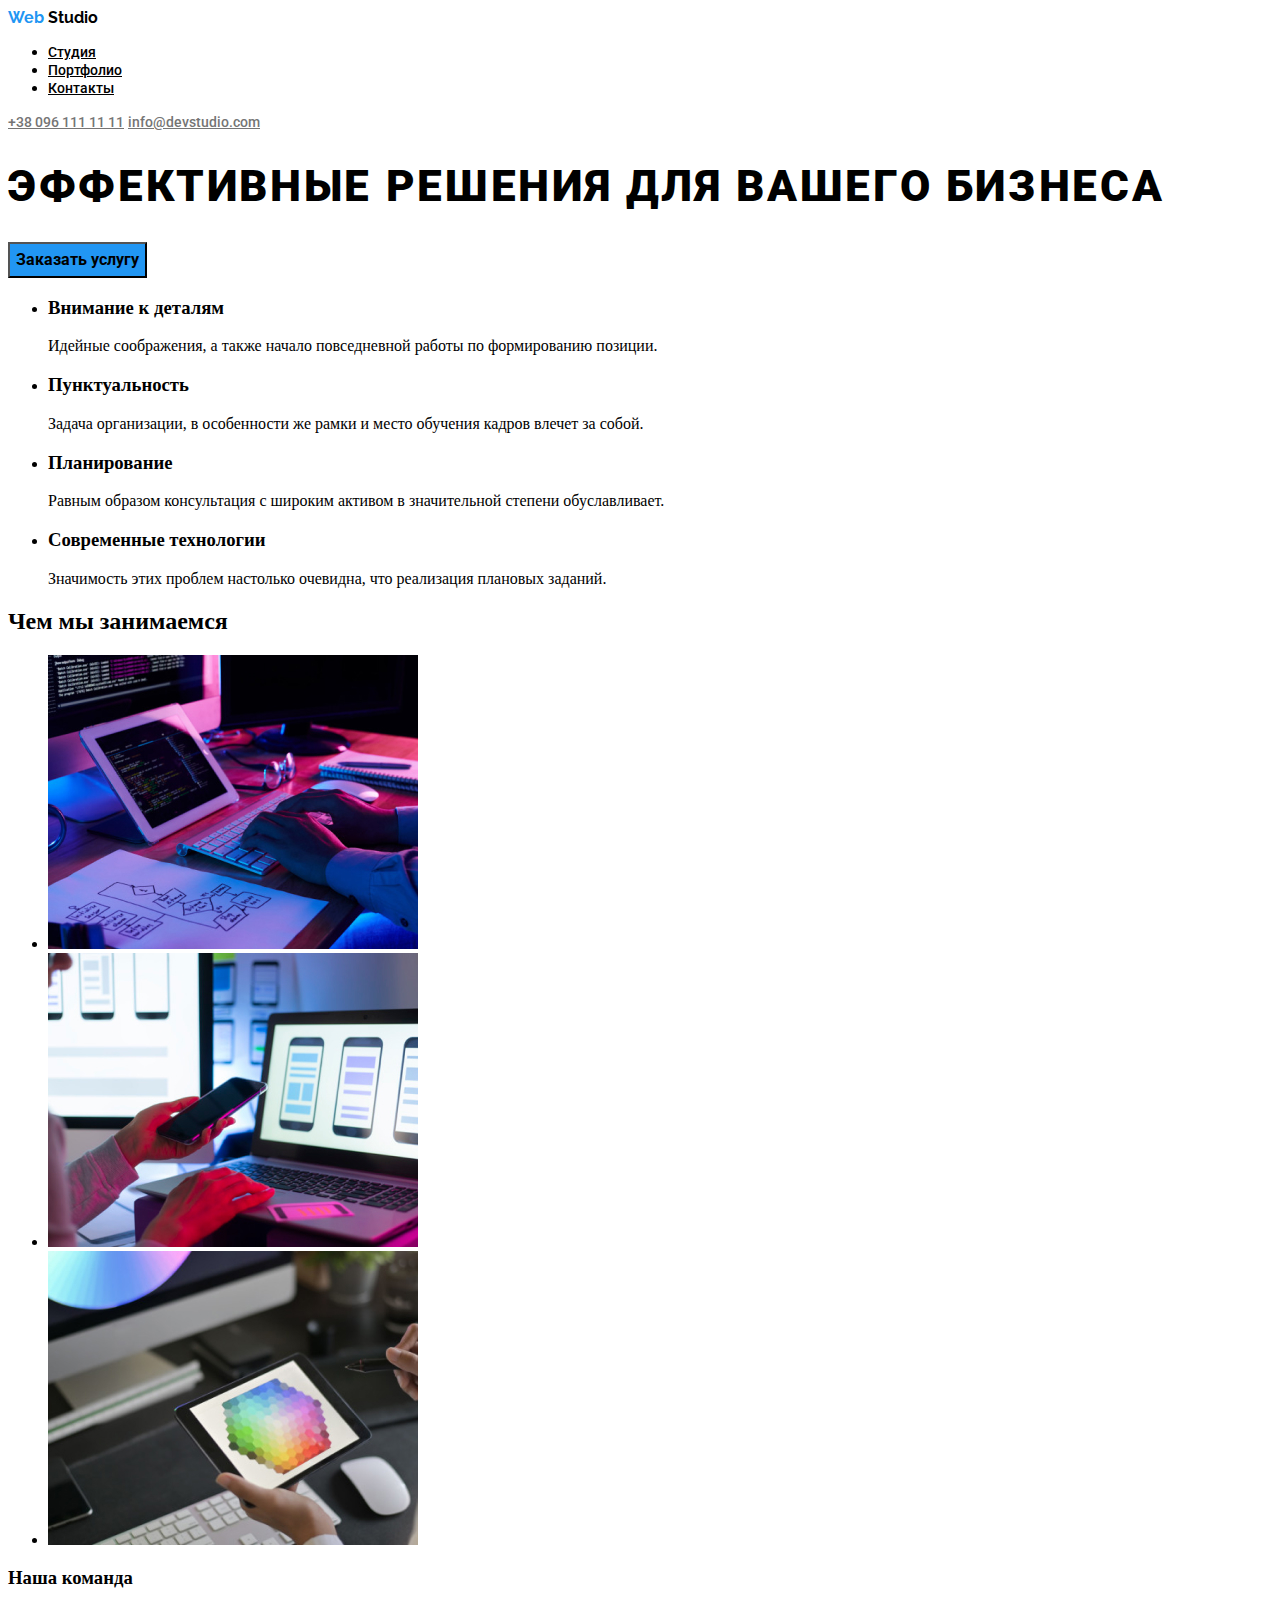
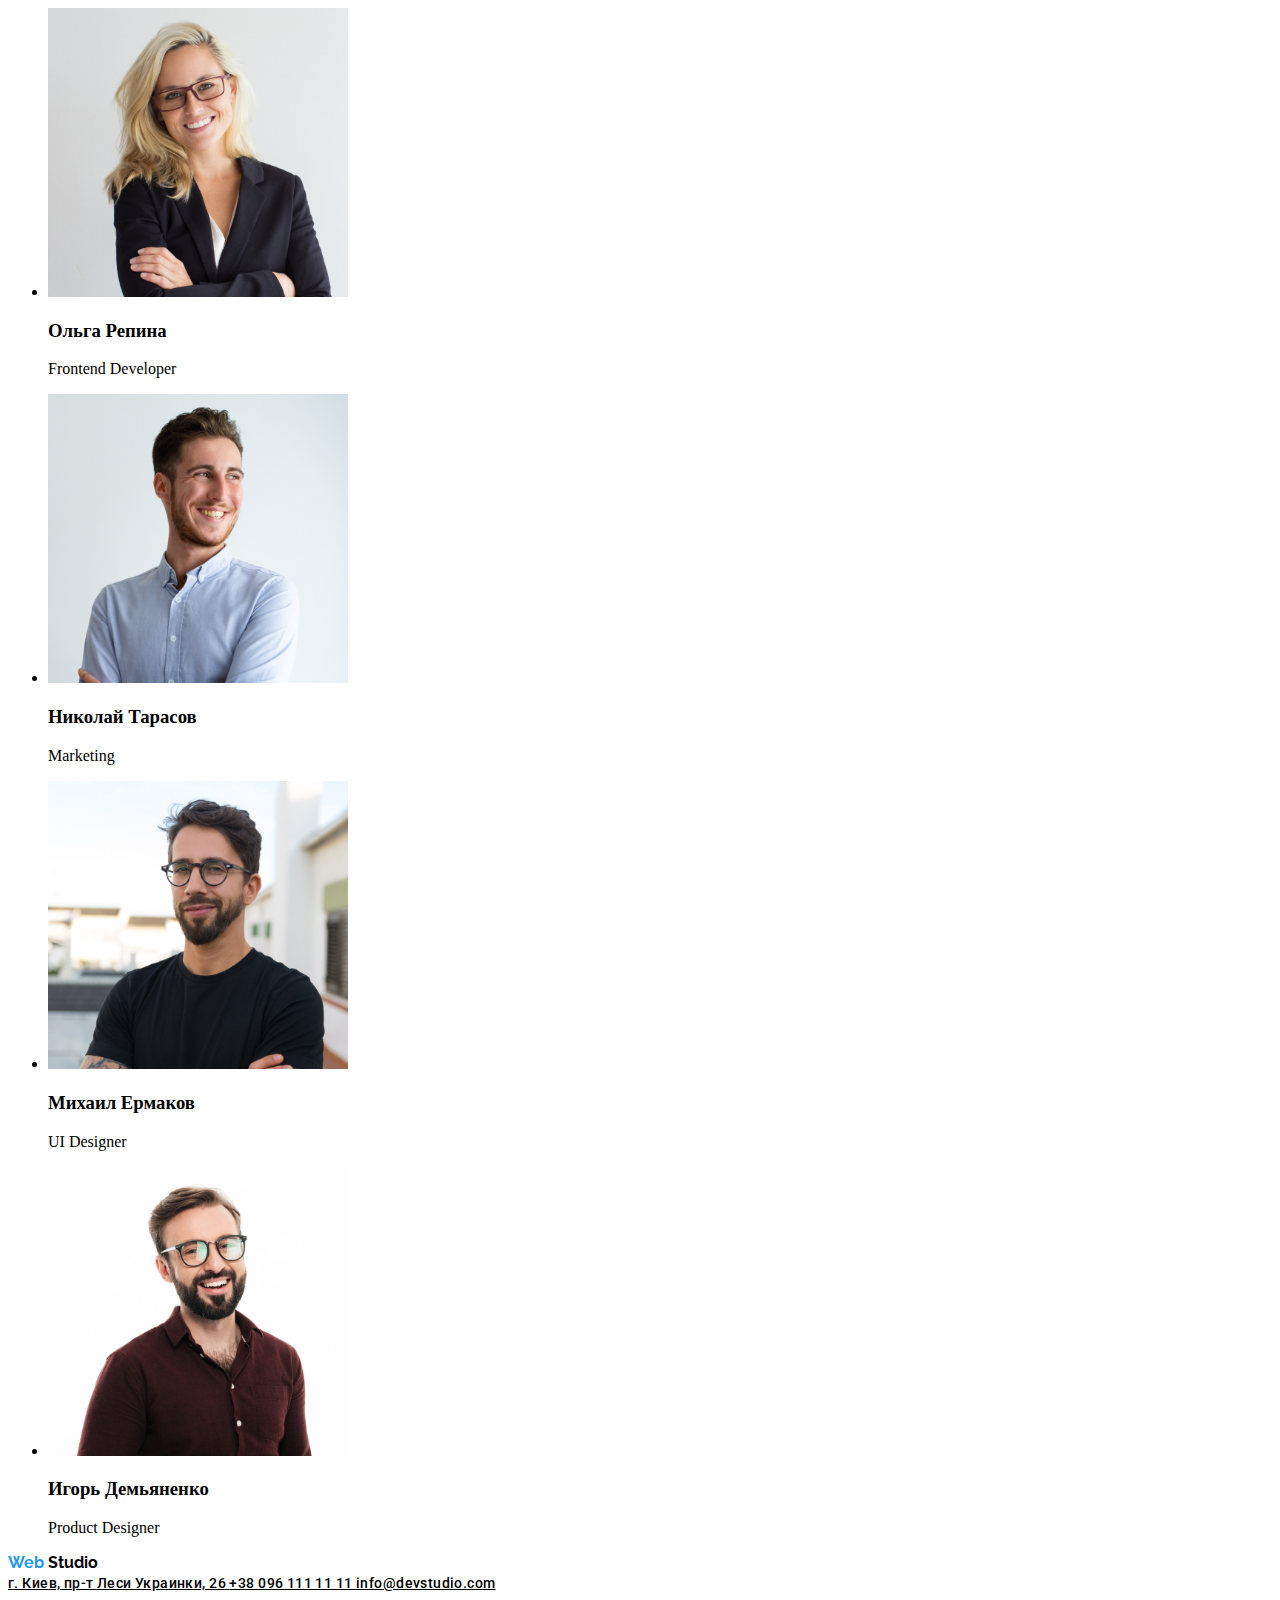
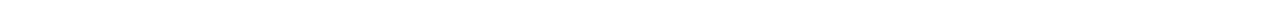
==== index.html @ b8fdb8cd "Update index.html" ====
<!DOCTYPE html>
<html lang="ru">
<head>
    <meta charset="UTF-8">
    <meta name="viewport" content="width=device-width, initial-scale=1.0">
    <title>WebStudio</title>
    <link rel="preconnect" href="https://fonts.gstatic.com">
    <link href="https://fonts.googleapis.com/css2?family=Raleway:wght@700&family=Roboto:wght@400;500;700;900&display=swap"
        rel="stylesheet">
    <link rel="stylesheet" href="./css/styles.css"/>
</head>
<body>
    <header class="header">
        <nav class="navigation">
            <a href="#" aria-label="логотип сайта"></a>
            <span class="logo-web">Web</span>
            <span class="logo-studio">Studio</span>

        <ul class="navigation-list-header">
            <li><a class="navigation-list" href="#">Студия</a></li>
            <li><a class="navigation-list" href="#">Портфолио</a></li>
            <li><a class="navigation-list" href="#">Контакты</a></li>
        </ul>
        </nav>

        <address  class="address-nav">
            <a class="address-tel" href="tel:+380961111111">+38 096 111 11 11</a>
            <a class="address-mail" href="mailto:info@devstudio.com">info@devstudio.com</a>
        </address>
    </header>

    <main class="main-all-index">
        <!-- Hero -->
        <section class="hero-all-index">
            <div class="hero-all-index-div">
                <h1 class="hero-baner">Эффективные решения для вашего бизнеса</h1>
                <button class="hero-button" type="button">Заказать услугу</button>
            </div>
        </section>

        <!-- Benefits -->
        <section class="benefits-main">
            <ul class="benefits-list">
                <li class="benefits-item">
                    <h3 class="benefits-item-heading">Внимание к деталям</h3>
                    <p class="benefits-item-text">Идейные соображения, а также начало повседневной работы по формированию позиции.</p>
                </li>

                <li class="benefits-item">
                    <h3 class="benefits-item-heading">Пунктуальность</h3>
                    <p class="benefits-item-text">Задача организации, в особенности же рамки и место обучения кадров влечет за собой.</p>
                </li>

                <li class="benefits-item">
                    <h3 class="benefits-item-heading">Планирование</h3>
                    <p class="benefits-item-text">Равным образом консультация с широким активом в значительной степени обуславливает.</p>
                </li>

                <li class="benefits-item">
                    <h3 class="benefits-item-heading">Современные технологии</h3>
                    <p class="benefits-item-text">Значимость этих проблем настолько очевидна, что реализация плановых заданий.</p>
                </li>
            </ul>
        </section>

        <!-- What we do -->
        <section>
            <h2>Чем мы занимаемся</h2>
            <ul>
                <li><img src="./images/foto-1.jpg" alt="програмист вносит данные" width="370"></li>
                <li><img src="./images/foto-2.jpg" alt="рука с телефоном" width="370"></li>
                <li><img src="./images/foto-3.jpg" alt="цветные пиксели" width="370"></li>
            </ul>
        </section>

        <!-- Our team -->
        <section>
            <h3>Наша команда</h3>
            <ul>
                <li><img src="./images/foto-4.jpg" alt="Ольга Репина" width="300">
                    <h3>Ольга Репина</h3>
                        <p>Frontend Developer</p>  
                </li>
                <li><img src="./images/foto-5.jpg" alt="Николай Тарасов" width="300">
                    <h3>Николай Тарасов</h3>
                        <p>Marketing</p>
                </li>
                <li><img src="./images/foto-6.jpg" alt="Михаил Ермаков" width="300">
                    <h3>Михаил Ермаков</h3>
                        <p>UI Designer</p>
                </li>
                <li><img src="./images/foto-7.jpg" alt="Игорь Демьяненко" width="300">
                    <h3>Игорь Демьяненко</h3>
                        <p>Product Designer</p>
                </li>
            </ul>
        </section>
    </main>

    <footer  class="footer-all">
        <a href="#" aria-label="логотип сайта"> </a>
            <span class="logo-web">Web</span>
            <span class="logo-studio">Studio</span>

        <address  class="address">
            <a class="address-map-footer" href="https://goo.gl/maps/UYXGCmP9frforvJR6" target="_blank"> г. Киев, пр-т Леси Украинки, 26 </a>
            <a class="address-tel-footer" href="tel:+380961111111"> +38 096 111 11 11 </a>
            <a class="address-mail-footer" href="mailto:info@devstudio.com"> info@devstudio.com </a>          
        </address>
    </footer>
</body>
</html>
---- css/styles.css ----
.logo-web {
  color: #2196f3;
  font-family: "Raleway", sans-serif;
  font-style: normal;
  font-weight: bold;
}

.logo-studio {
  color: black;
  font-family: "Raleway", sans-serif;
  font-style: normal;
  font-weight: bold;
}

.navigation-list {
  font-family: "Roboto", sans-serif;
  font-style: normal;
  font-weight: 500;
  font-size: 14px;
  line-height: 1.142;
  color: black;
}

.navigation-list:hover,
.navigation-list:focus {
  color: #2196f3;
}

.navigation-list-portfolio {
  font-family: "Roboto", sans-serif;
  font-style: normal;
  font-weight: 500;
  font-size: 16px;
  line-height: 1.625;
  color: #212121;
}
.navigation-list-portfolio:hover,
.navigation-list-portfolio:focus {
  background-color: #2196f3;
  color: white;
}

.address-tel:hover,
.address-tel:focus,
.address-mail:hover,
.address-mail:focus {
  color: #2196f3;
}

.address-tel,
.address-mail {
  font-family: "Roboto", sans-serif;
  font-style: normal;
  font-weight: 500;
  font-size: 14px;
  line-height: 1.142;
  color: #757575;
}

.address-map-footer,
.address-tel-footer,
.address-mail-footer {
  font-family: "Roboto", sans-serif;
  font-style: normal;
  font-weight: 500;
  font-size: 14px;
  line-height: 1.714;
  letter-spacing: 0.03em;
  color: black;
}

.hero-baner {
  font-family: "Roboto", sans-serif;
  font-style: normal;
  font-weight: 900;
  font-size: 44px;
  line-height: 1, 363;
  letter-spacing: 0.06em;
  text-transform: uppercase;
  color: black;
}

.hero-button {
  font-family: "Roboto", sans-serif;
  font-style: normal;
  font-weight: bold;
  font-size: 16px;
  line-height: 1.875;
  background: #2196f3;
}
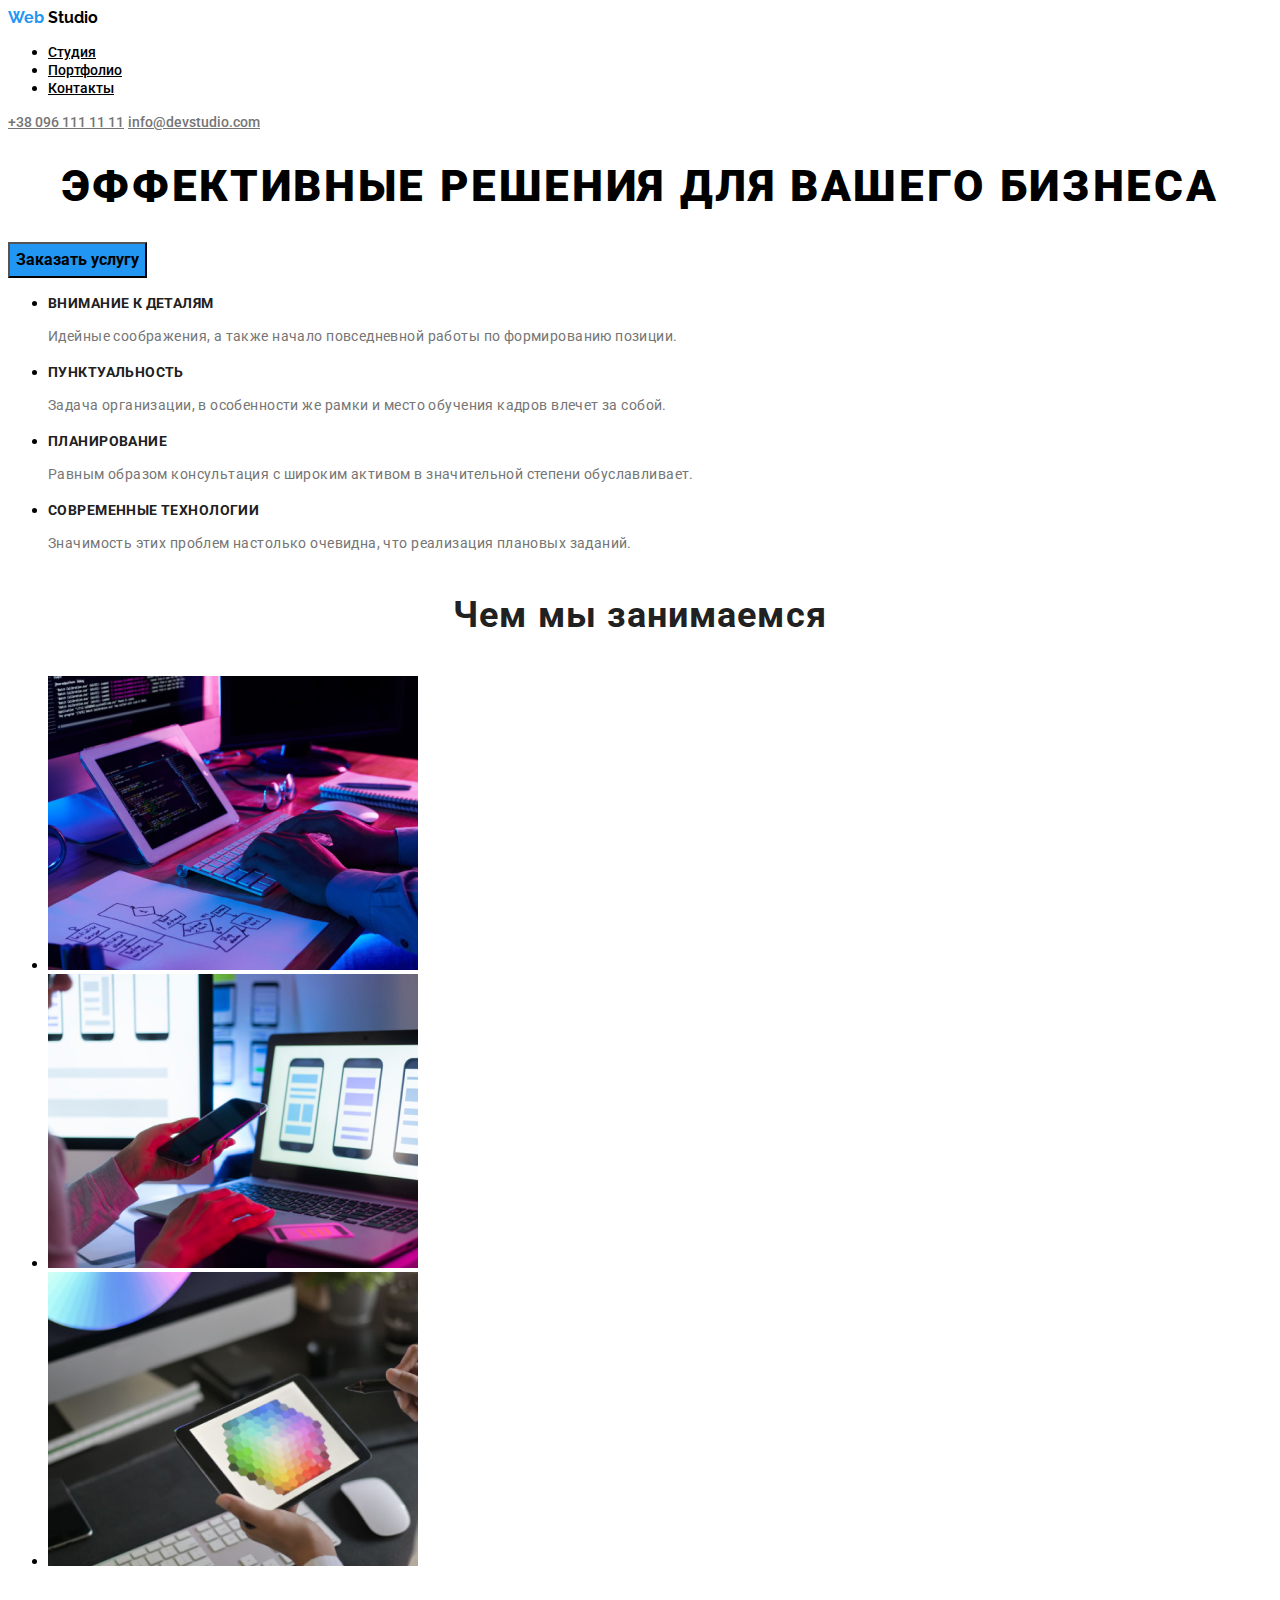
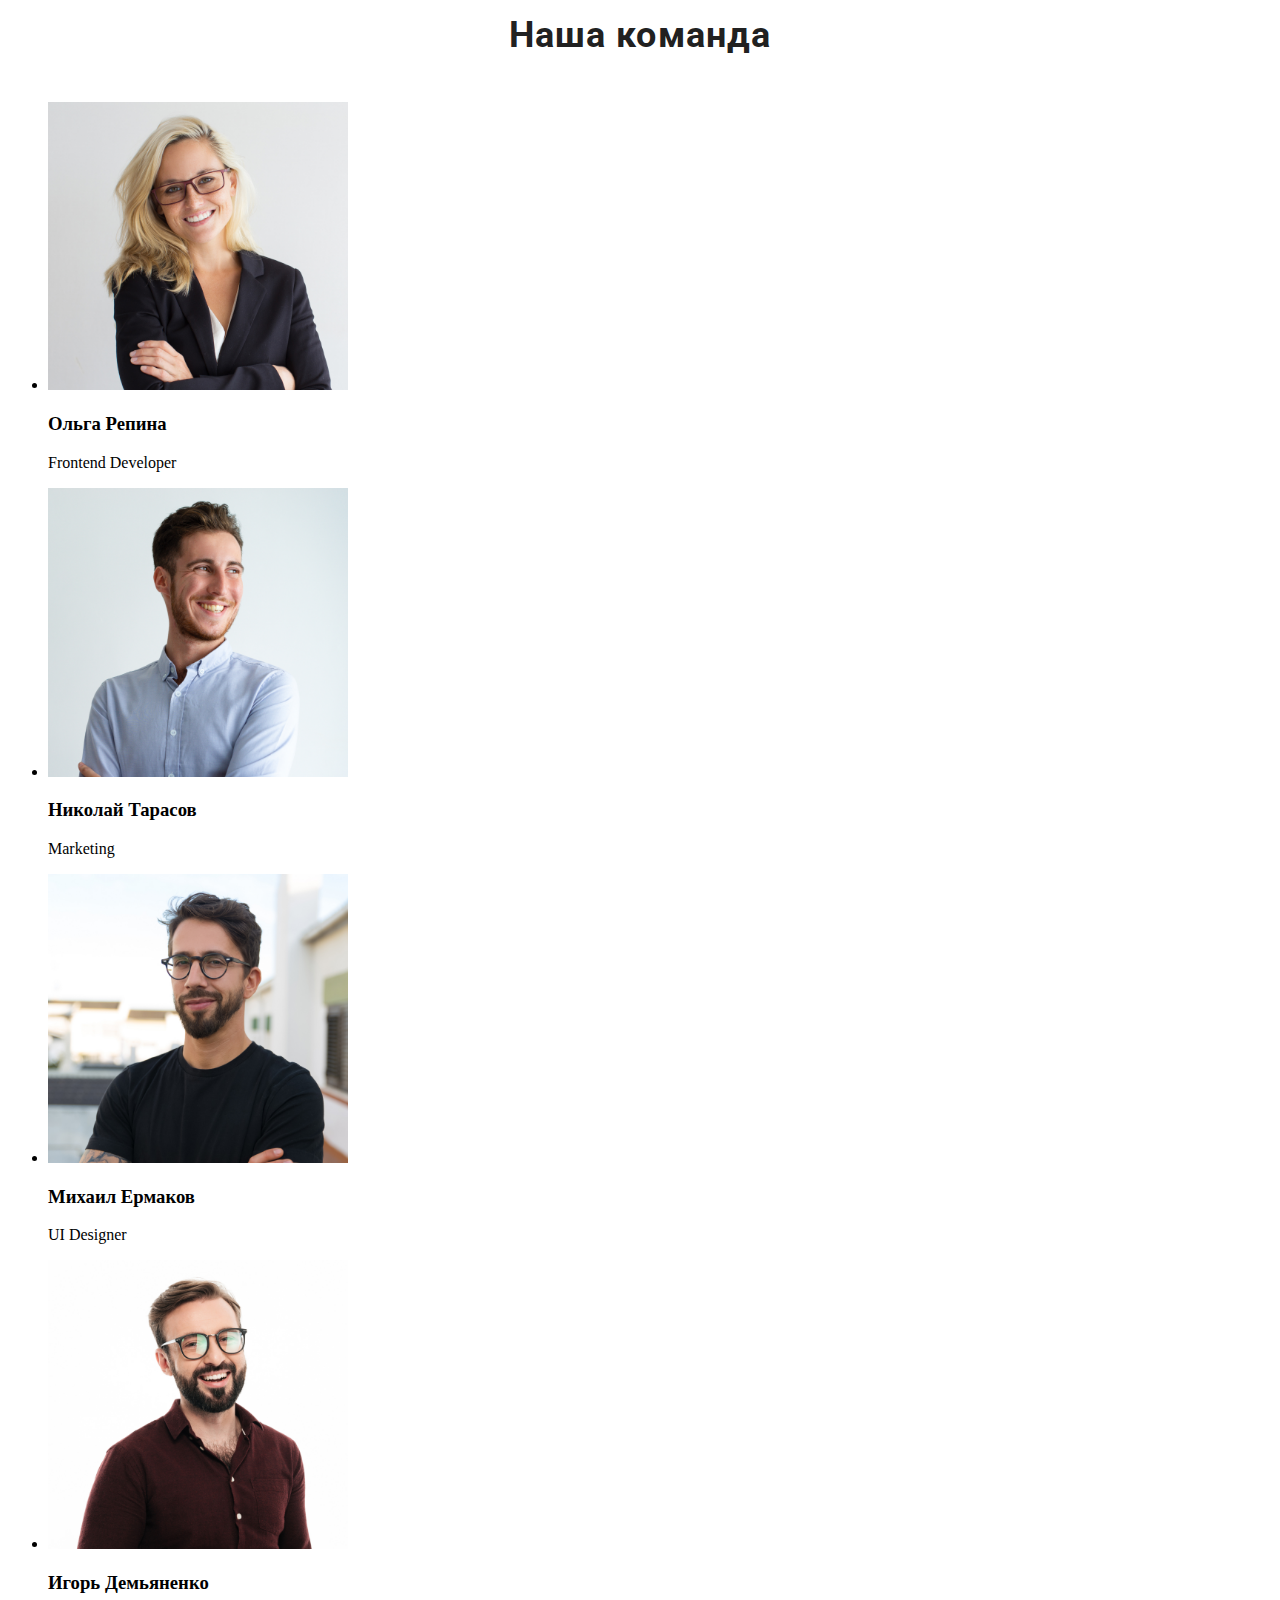
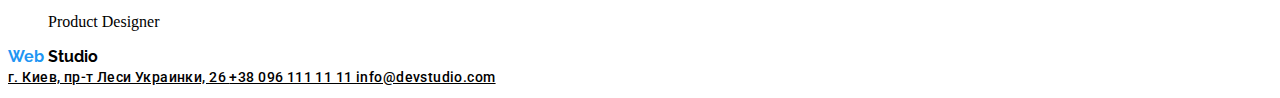
==== commit 3d721977: "0" ====
--- a/index.html
+++ b/index.html
@@ -64,34 +64,34 @@
         </section>
 
         <!-- What we do -->
-        <section>
-            <h2>Чем мы занимаемся</h2>
-            <ul>
-                <li><img src="./images/foto-1.jpg" alt="програмист вносит данные" width="370"></li>
-                <li><img src="./images/foto-2.jpg" alt="рука с телефоном" width="370"></li>
-                <li><img src="./images/foto-3.jpg" alt="цветные пиксели" width="370"></li>
+        <section class="work">
+            <h2 class="work-heading">Чем мы занимаемся</h2>
+            <ul class="work-list">
+                <li class="work-item-foto"><img src="./images/foto-1.jpg" alt="програмист вносит данные" width="370"></li>
+                <li class="work-item-foto"><img src="./images/foto-2.jpg" alt="рука с телефоном" width="370"></li>
+                <li class="work-item-foto"><img src="./images/foto-3.jpg" alt="цветные пиксели" width="370"></li>
             </ul>
         </section>
 
         <!-- Our team -->
-        <section>
-            <h3>Наша команда</h3>
-            <ul>
-                <li><img src="./images/foto-4.jpg" alt="Ольга Репина" width="300">
-                    <h3>Ольга Репина</h3>
-                        <p>Frontend Developer</p>  
+        <section class="team">
+            <h3 class="team-heading">Наша команда</h3>
+            <ul class="team-list">
+                <li class="team-item"><img src="./images/foto-4.jpg" alt="Ольга Репина" width="300">
+                    <h3 class="team-heading-item">Ольга Репина</h3>
+                        <p class="team-text-item">Frontend Developer</p>  
                 </li>
-                <li><img src="./images/foto-5.jpg" alt="Николай Тарасов" width="300">
-                    <h3>Николай Тарасов</h3>
-                        <p>Marketing</p>
+                <li class="team-item"><img src="./images/foto-5.jpg" alt="Николай Тарасов" width="300">
+                    <h3 class="team-heading-item">Николай Тарасов</h3>
+                        <p class="team-text-item">Marketing</p>
                 </li>
-                <li><img src="./images/foto-6.jpg" alt="Михаил Ермаков" width="300">
-                    <h3>Михаил Ермаков</h3>
-                        <p>UI Designer</p>
+                <li class="team-item"><img src="./images/foto-6.jpg" alt="Михаил Ермаков" width="300">
+                    <h3 class="team-heading-item">Михаил Ермаков</h3>
+                        <p class="team-text-item">UI Designer</p>
                 </li>
-                <li><img src="./images/foto-7.jpg" alt="Игорь Демьяненко" width="300">
-                    <h3>Игорь Демьяненко</h3>
-                        <p>Product Designer</p>
+                <li class="team-item"><img src="./images/foto-7.jpg" alt="Игорь Демьяненко" width="300">
+                    <h3 class="team-heading-item">Игорь Демьяненко</h3>
+                        <p class="team-text-item">Product Designer</p>
                 </li>
             </ul>
         </section>
--- a/css/styles.css
+++ b/css/styles.css
@@ -77,6 +77,7 @@
   line-height: 1, 363;
   letter-spacing: 0.06em;
   text-transform: uppercase;
+  text-align: center;
   color: black;
 }
 
@@ -88,3 +89,36 @@
   line-height: 1.875;
   background: #2196f3;
 }
+
+.benefits-item-heading {
+  font-family: "Roboto", sans-serif;
+  font-style: normal;
+  font-weight: bold;
+  font-size: 14px;
+  line-height: 1.142;
+  letter-spacing: 0.03em;
+  text-transform: uppercase;
+  color: #212121;
+}
+
+.benefits-item-text {
+  font-family: "Roboto", sans-serif;
+  font-style: normal;
+  font-weight: normal;
+  font-size: 14px;
+  line-height: 1.714;
+  letter-spacing: 0.03em;
+  color: #757575;
+}
+
+.work-heading,
+.team-heading {
+  font-family: "Roboto", sans-serif;
+  font-style: normal;
+  font-weight: bold;
+  font-size: 36px;
+  line-height: 1.666;
+  text-align: center;
+  letter-spacing: 0.03em;
+  color: #212121;
+}
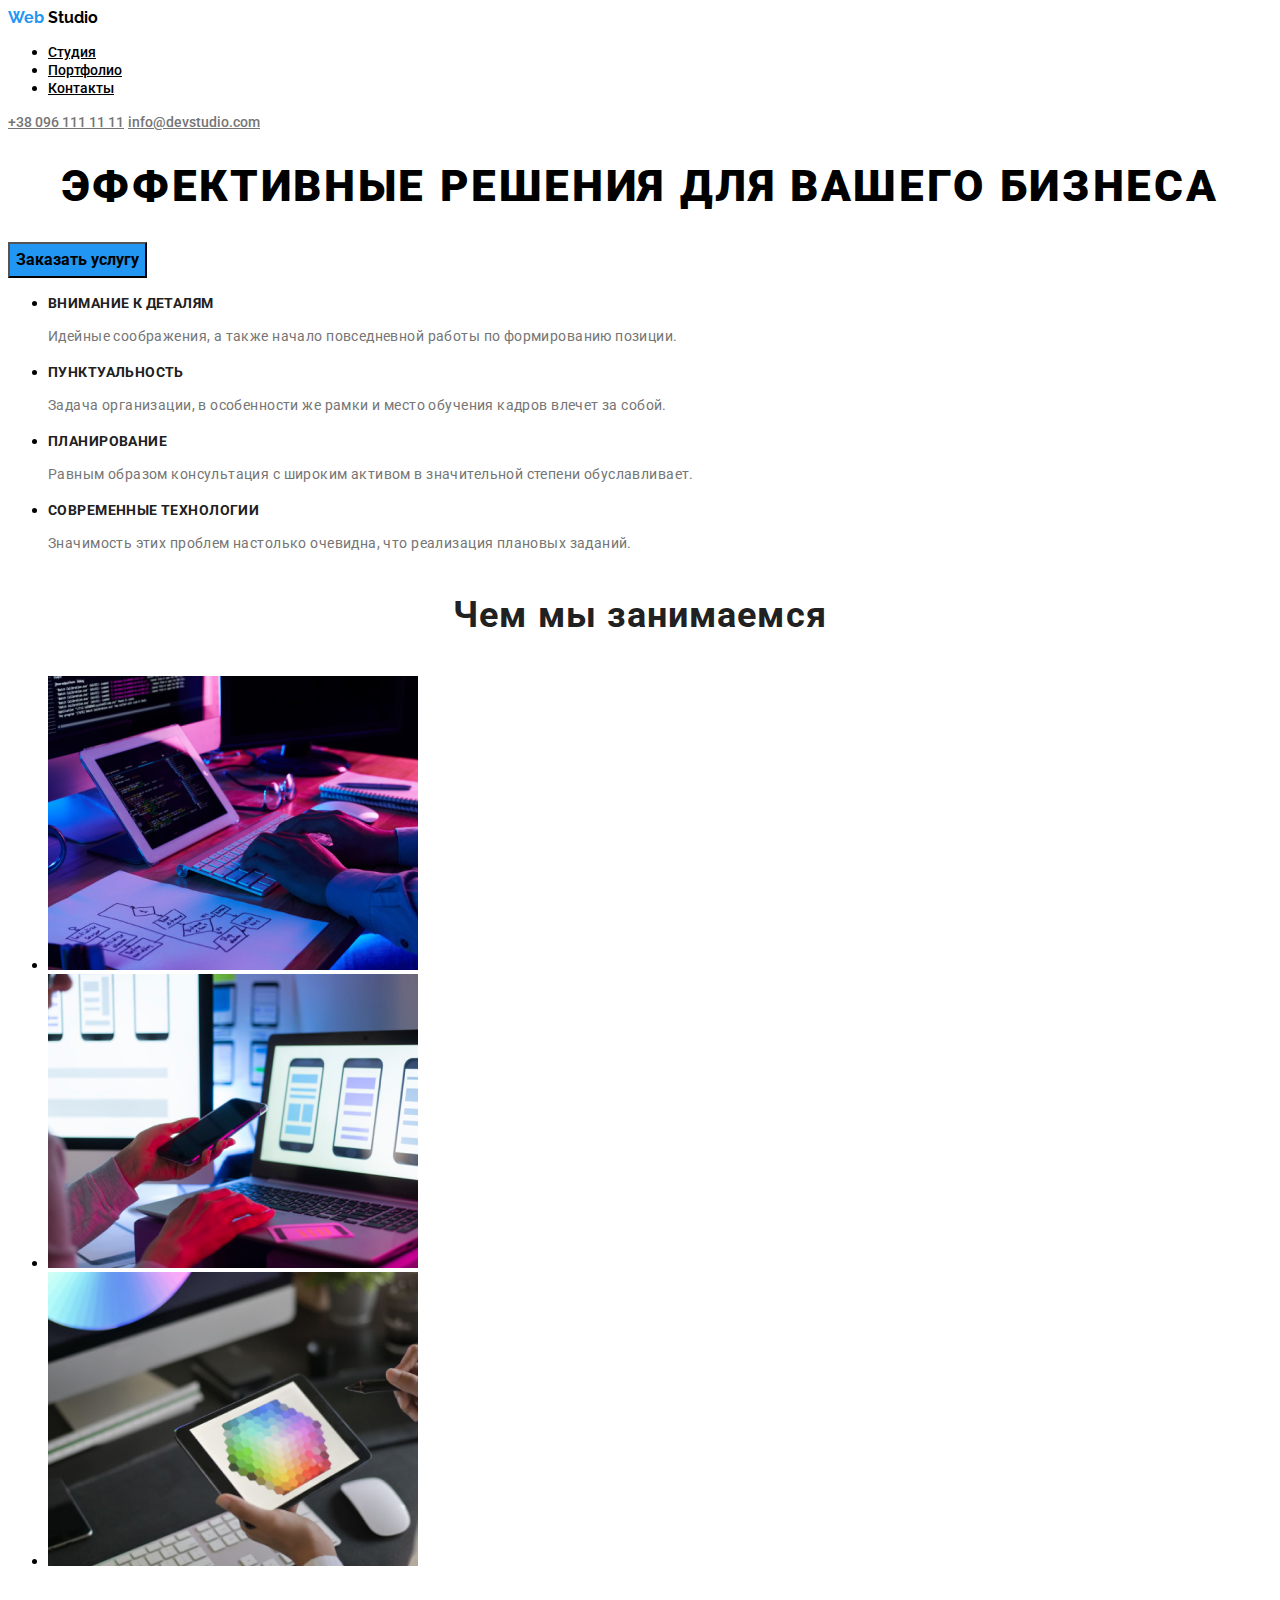
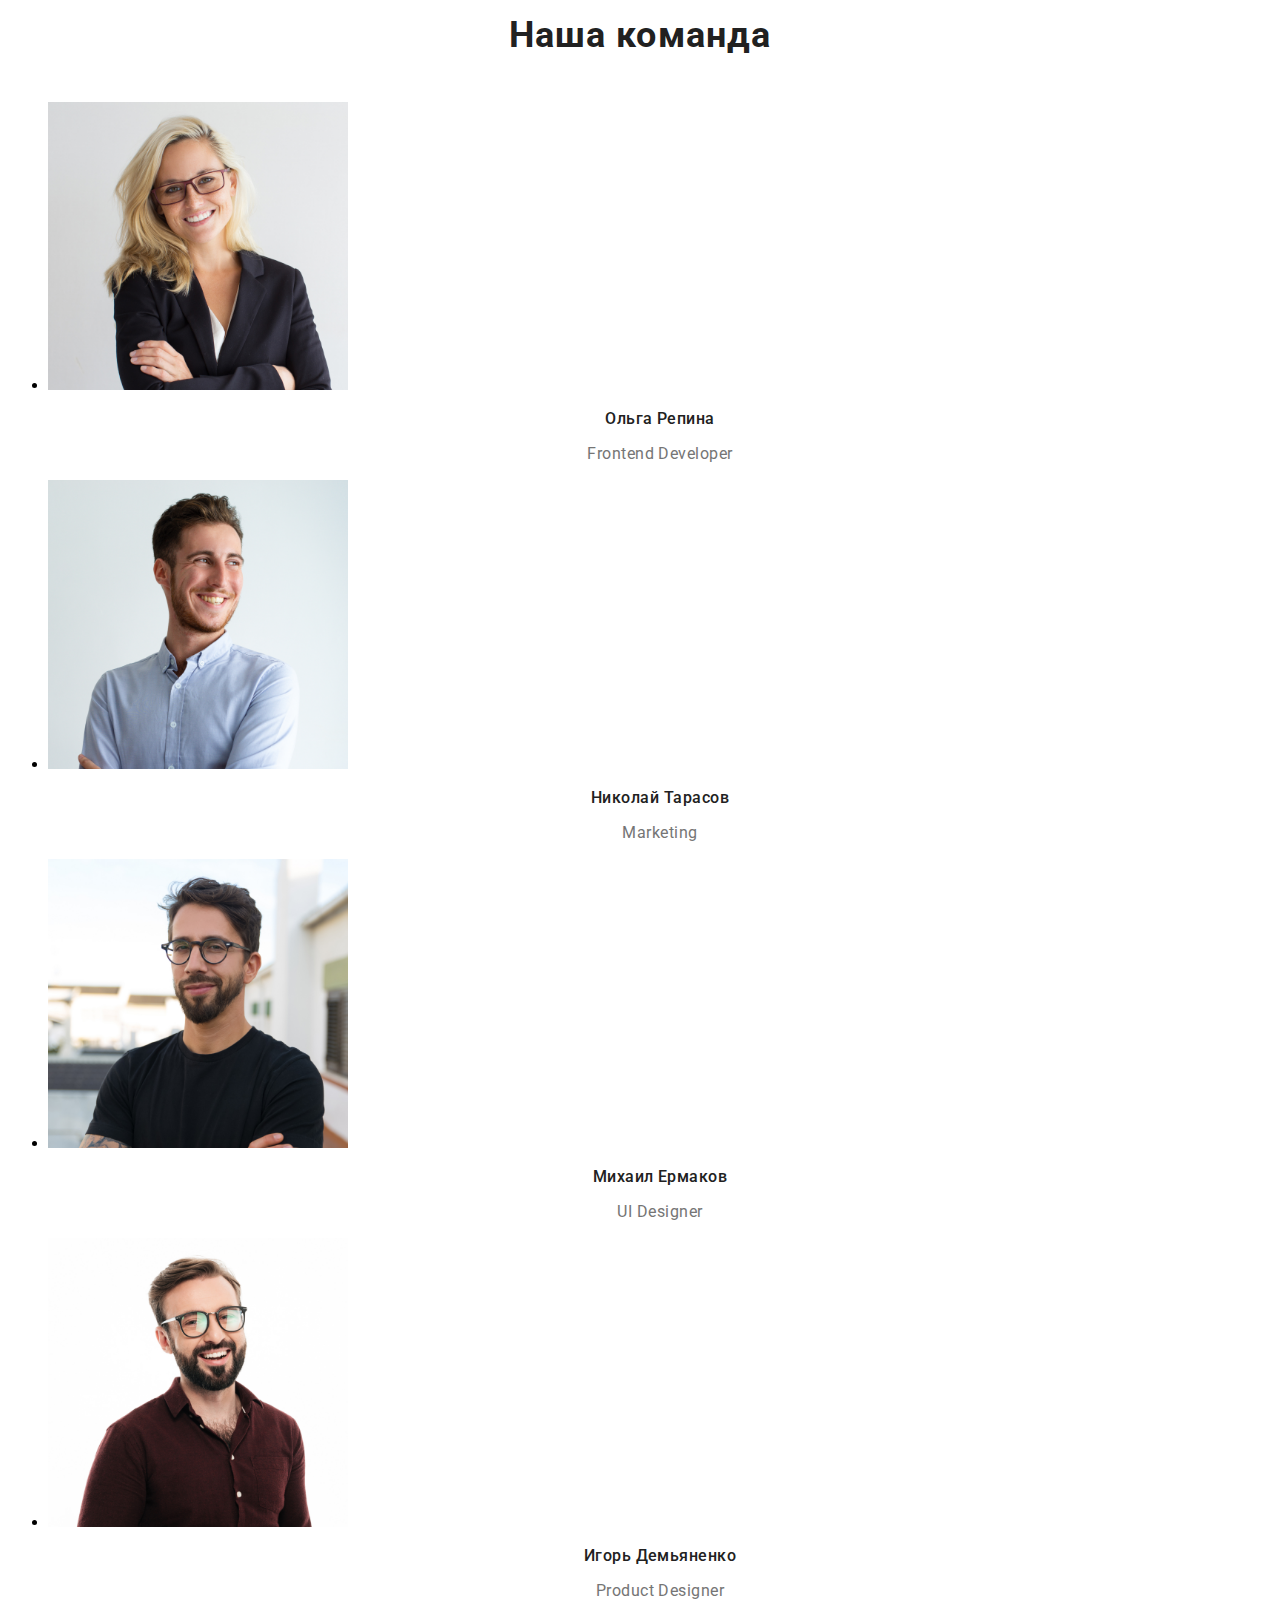
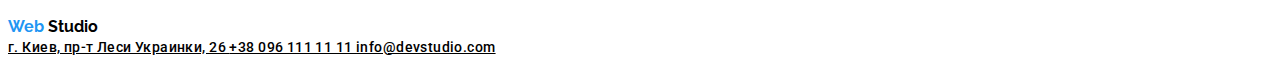
==== commit a6d9066a: "Update index.html" ====
--- a/index.html
+++ b/index.html
@@ -9,6 +9,7 @@
         rel="stylesheet">
     <link rel="stylesheet" href="./css/styles.css"/>
 </head>
+
 <body>
     <header class="header">
         <nav class="navigation">
--- a/css/styles.css
+++ b/css/styles.css
@@ -122,3 +122,49 @@
   letter-spacing: 0.03em;
   color: #212121;
 }
+
+.team-heading-item {
+  font-family: "Roboto", sans-serif;
+  font-style: normal;
+  font-weight: 500;
+  font-size: 16px;
+  line-height: 1.185;
+  /* identical to box height */
+  text-align: center;
+  letter-spacing: 0.03em;
+  color: #212121;
+}
+
+.team-text-item {
+  font-family: "Roboto", sans-serif;
+  font-style: normal;
+  font-weight: normal;
+  font-size: 16px;
+  line-height: 1.185;
+  /* identical to box height */
+  text-align: center;
+  letter-spacing: 0.03em;
+  color: #757575;
+}
+
+.main-portfolio-heading {
+  font-family: "Roboto", sans-serif;
+  font-style: normal;
+  font-weight: bold;
+  font-size: 18px;
+  line-height: 2;
+  /* identical to box height, or 200% */
+  letter-spacing: 0.06em;
+  color: #212121;
+}
+
+.main-portfolio-text {
+  font-family: "Roboto", sans-serif;
+  font-style: normal;
+  font-weight: normal;
+  font-size: 16px;
+  line-height: 1.875;
+  /* identical to box height, or 187% */
+  letter-spacing: 0.03em;
+  color: #757575;
+}
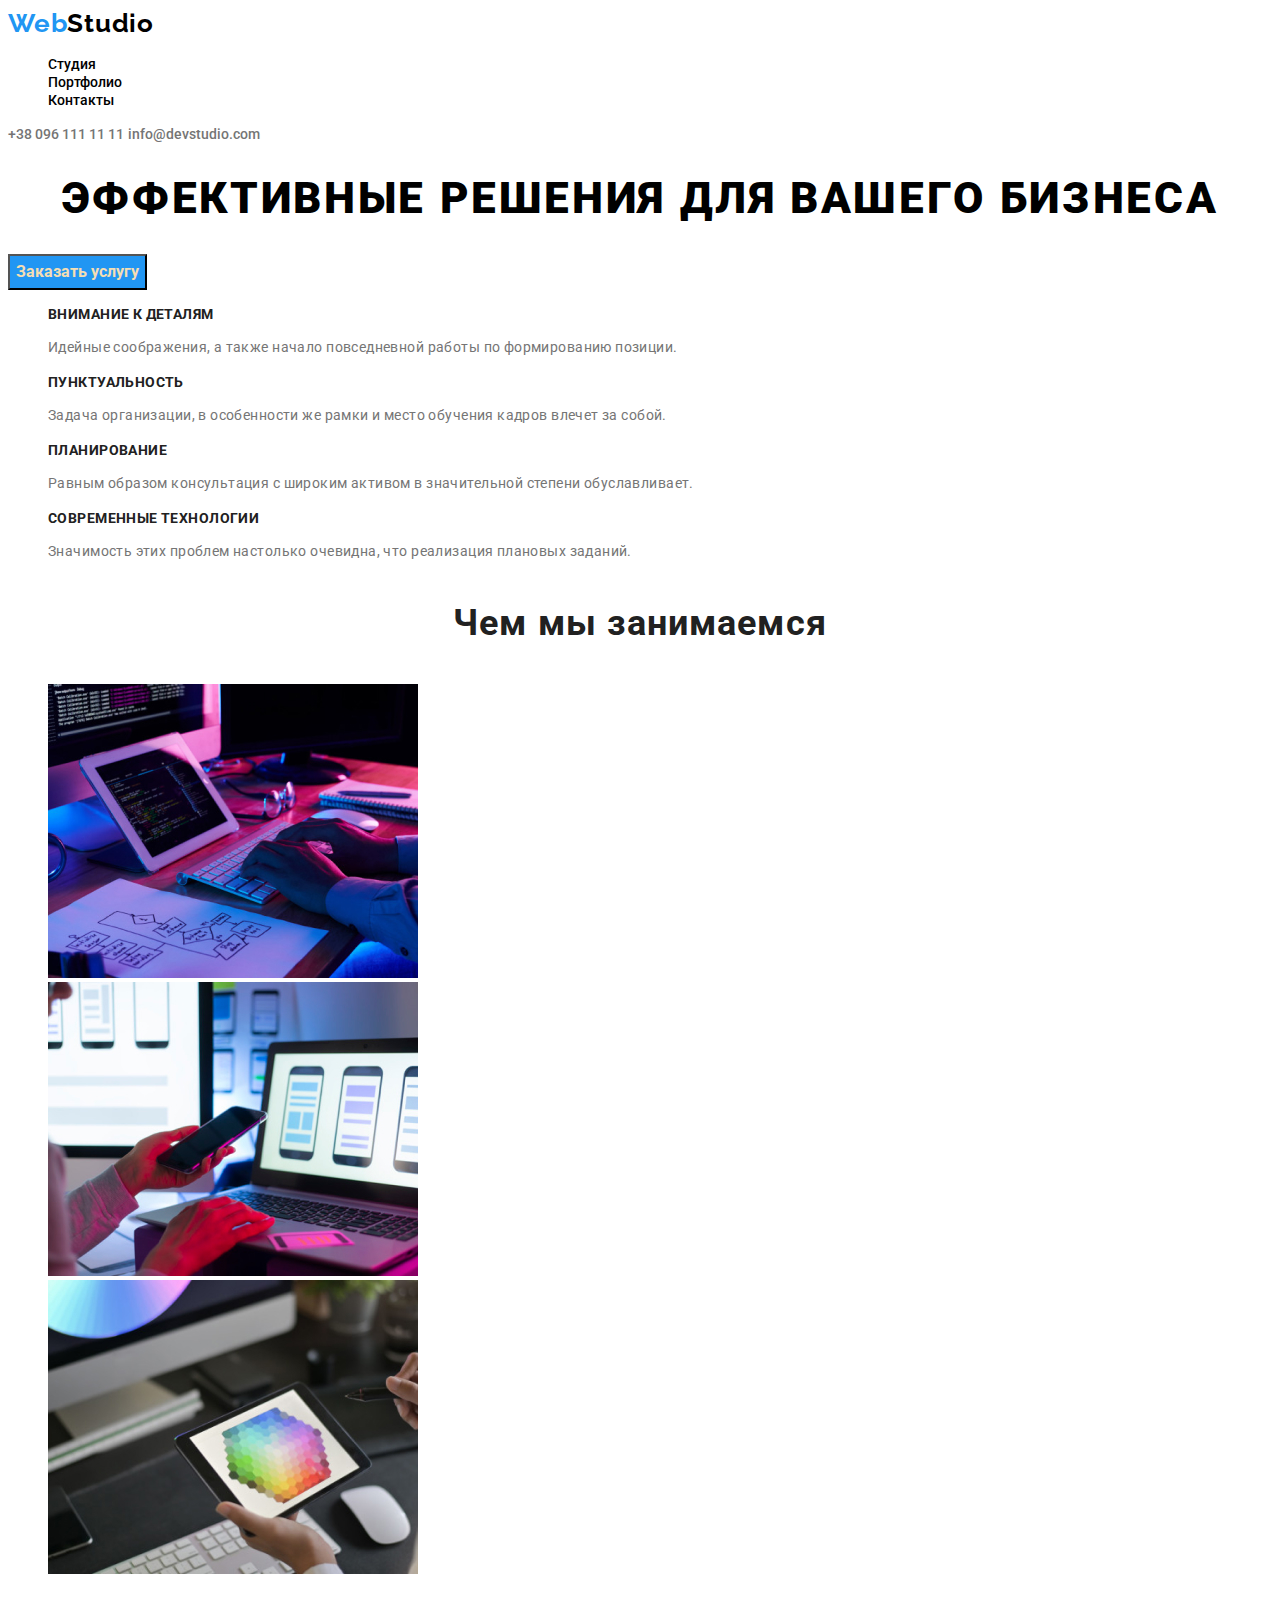
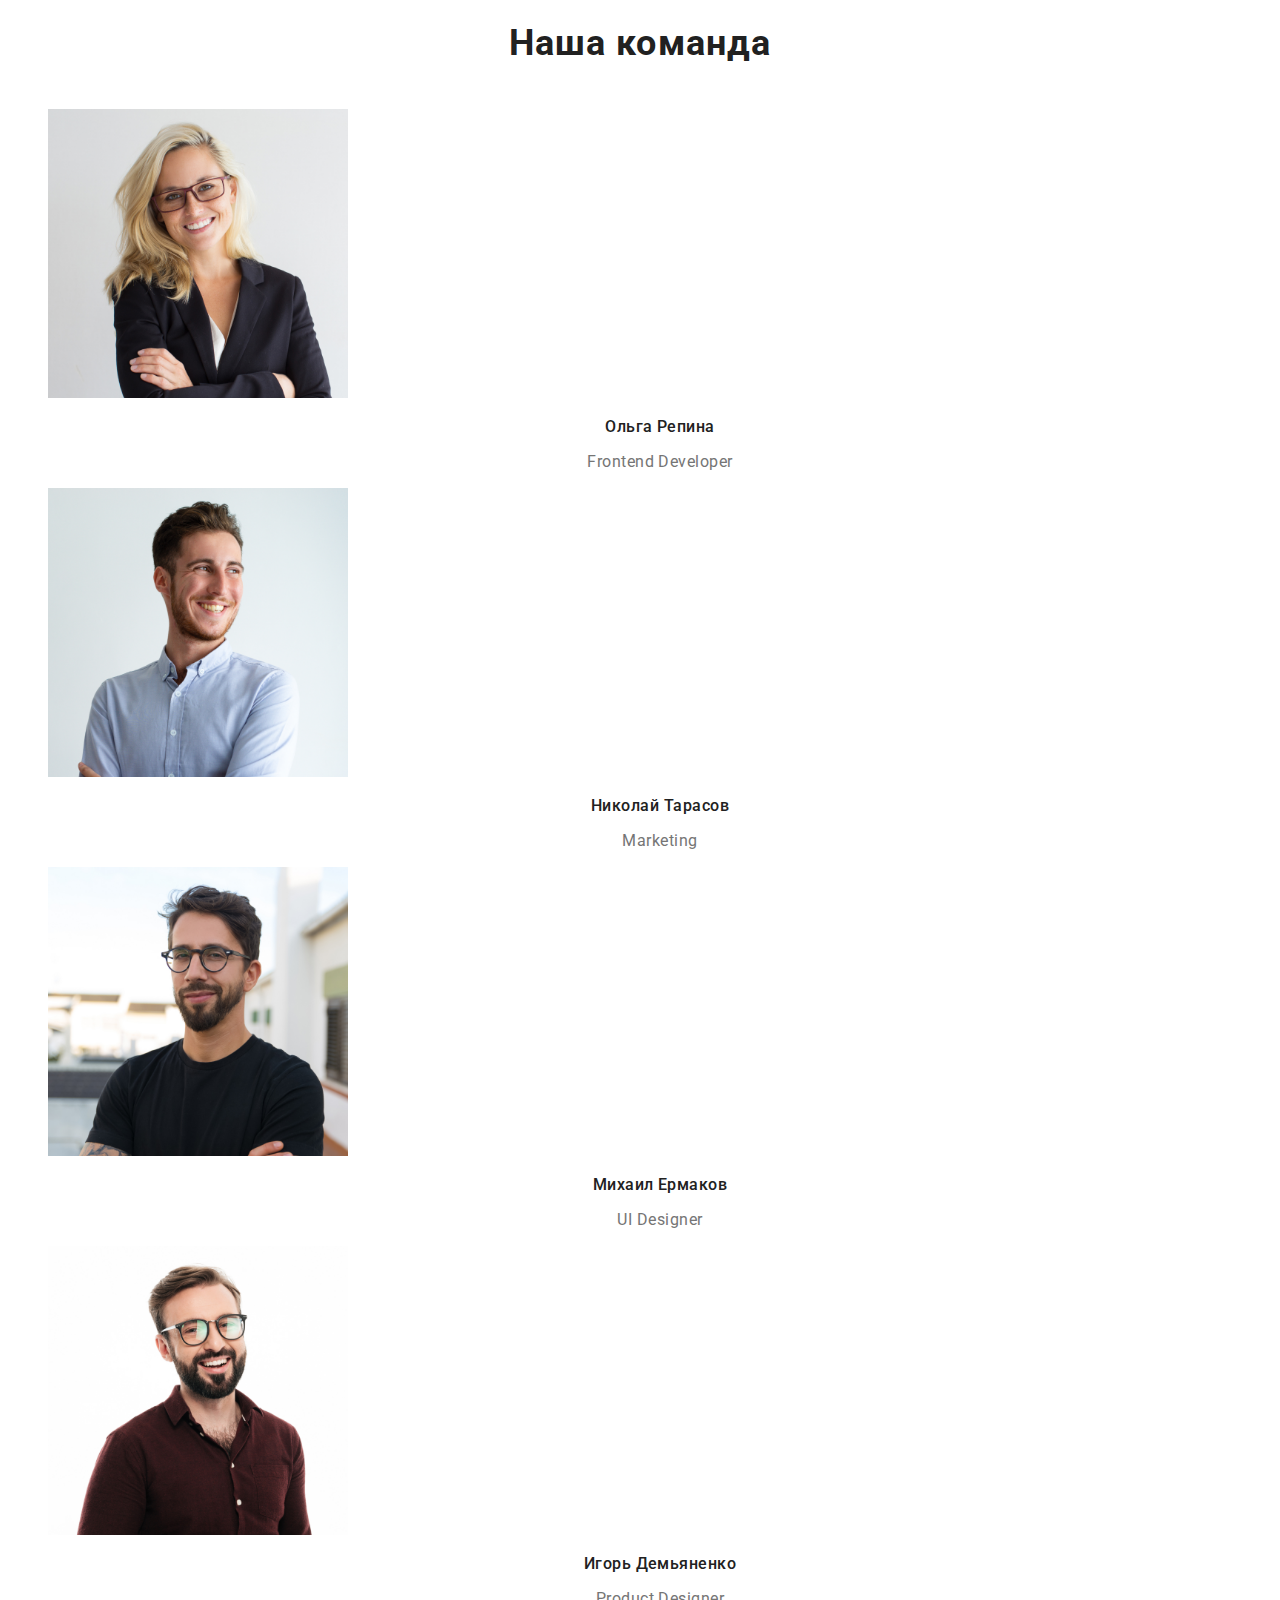
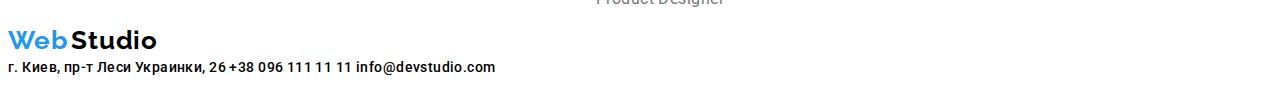
==== commit a2eb007a: "0" ====
--- a/index.html
+++ b/index.html
@@ -14,8 +14,7 @@
     <header class="header">
         <nav class="navigation">
             <a href="#" aria-label="логотип сайта"></a>
-            <span class="logo-web">Web</span>
-            <span class="logo-studio">Studio</span>
+            <span class="logo-web">Web</span><span class="logo-studio">Studio</span>
 
         <ul class="navigation-list-header">
             <li><a class="navigation-list" href="#">Студия</a></li>
--- a/css/styles.css
+++ b/css/styles.css
@@ -1,15 +1,23 @@
 .logo-web {
   color: #2196f3;
   font-family: "Raleway", sans-serif;
-  font-style: normal;
+  font-style: 900;
   font-weight: bold;
+  font-size: 26px;
+  line-height: 1.192;
+  letter-spacing: 0.03em;
+  word-spacing: inherit;
 }
 
 .logo-studio {
   color: black;
   font-family: "Raleway", sans-serif;
-  font-style: normal;
+  font-style: 900;
   font-weight: bold;
+  font-size: 26px;
+  line-height: 1.192;
+  letter-spacing: 0.03em;
+  word-spacing: inherit;
 }
 
 .navigation-list {
@@ -88,6 +96,7 @@
   font-size: 16px;
   line-height: 1.875;
   background: #2196f3;
+  color: wheat;
 }
 
 .benefits-item-heading {
@@ -168,3 +177,11 @@
   letter-spacing: 0.03em;
   color: #757575;
 }
+
+a {
+  text-decoration: none;
+}
+
+li {
+  list-style-type: none;
+}
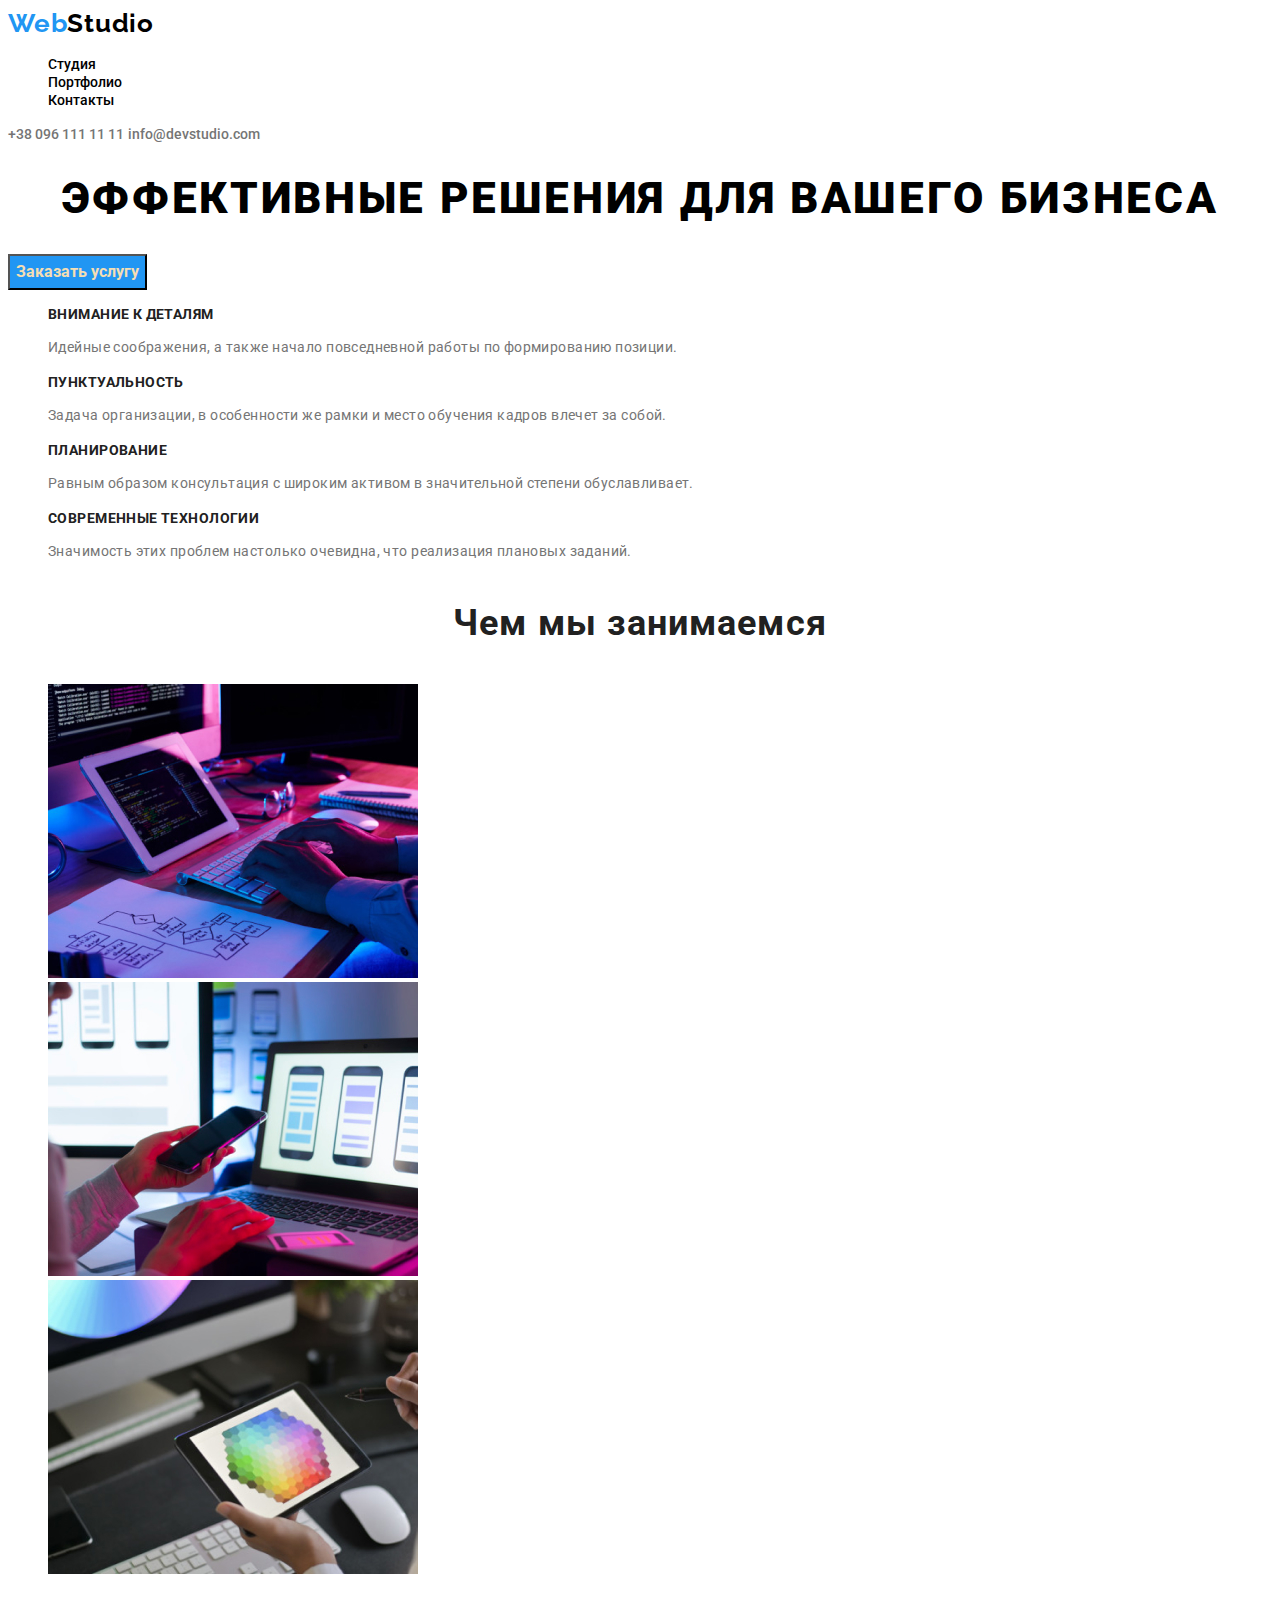
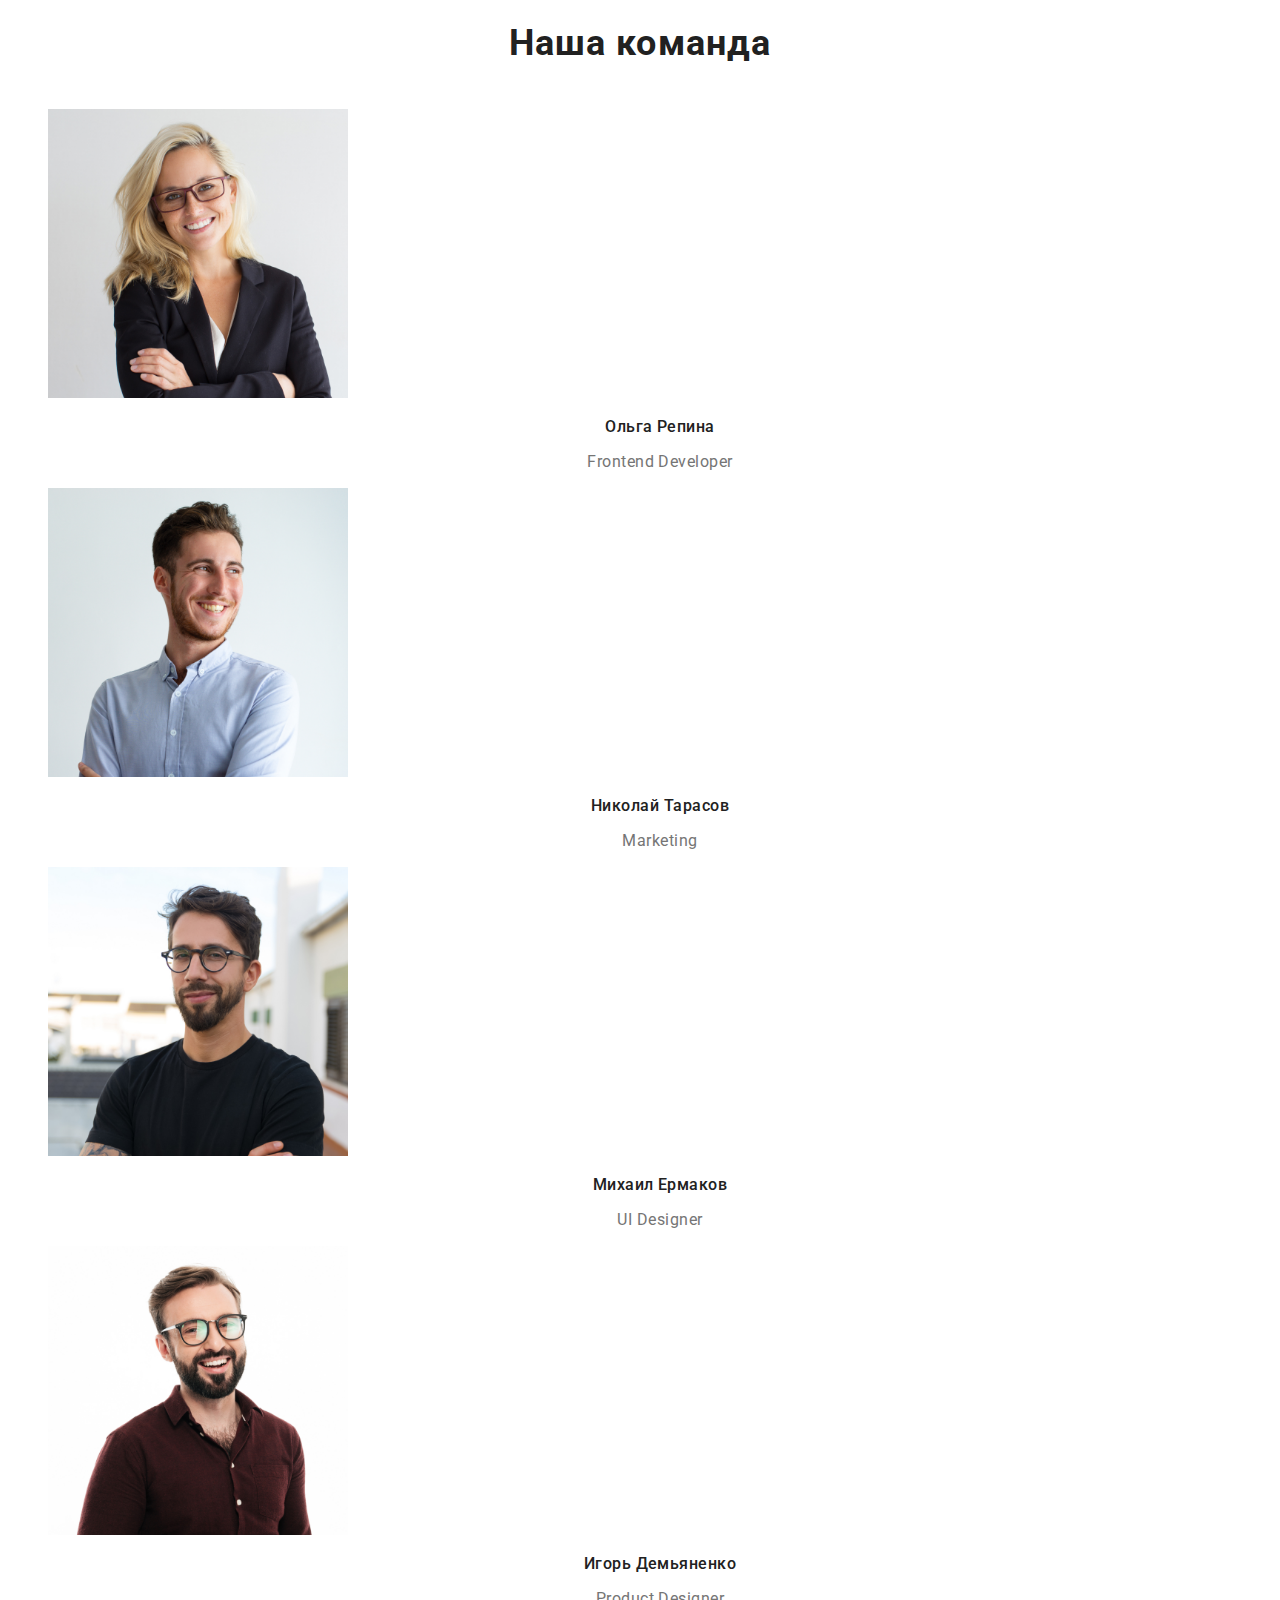
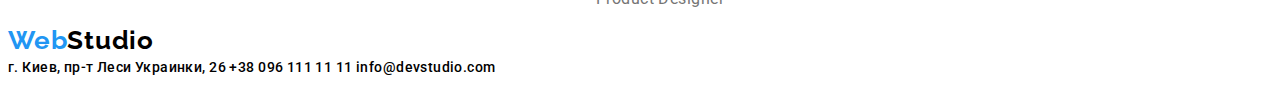
==== commit 133ac5ac: "0" ====
--- a/index.html
+++ b/index.html
@@ -13,8 +13,9 @@
 <body>
     <header class="header">
         <nav class="navigation">
-            <a href="#" aria-label="логотип сайта"></a>
+            <a href="#" aria-label="логотип сайта"> 
             <span class="logo-web">Web</span><span class="logo-studio">Studio</span>
+            </a>
 
         <ul class="navigation-list-header">
             <li><a class="navigation-list" href="#">Студия</a></li>
@@ -98,9 +99,9 @@
     </main>
 
     <footer  class="footer-all">
-        <a href="#" aria-label="логотип сайта"> </a>
-            <span class="logo-web">Web</span>
-            <span class="logo-studio">Studio</span>
+        <a href="#" aria-label="логотип сайта">
+            <span class="logo-web">Web</span><span class="logo-studio">Studio</span>
+        </a>
 
         <address  class="address">
             <a class="address-map-footer" href="https://goo.gl/maps/UYXGCmP9frforvJR6" target="_blank"> г. Киев, пр-т Леси Украинки, 26 </a>
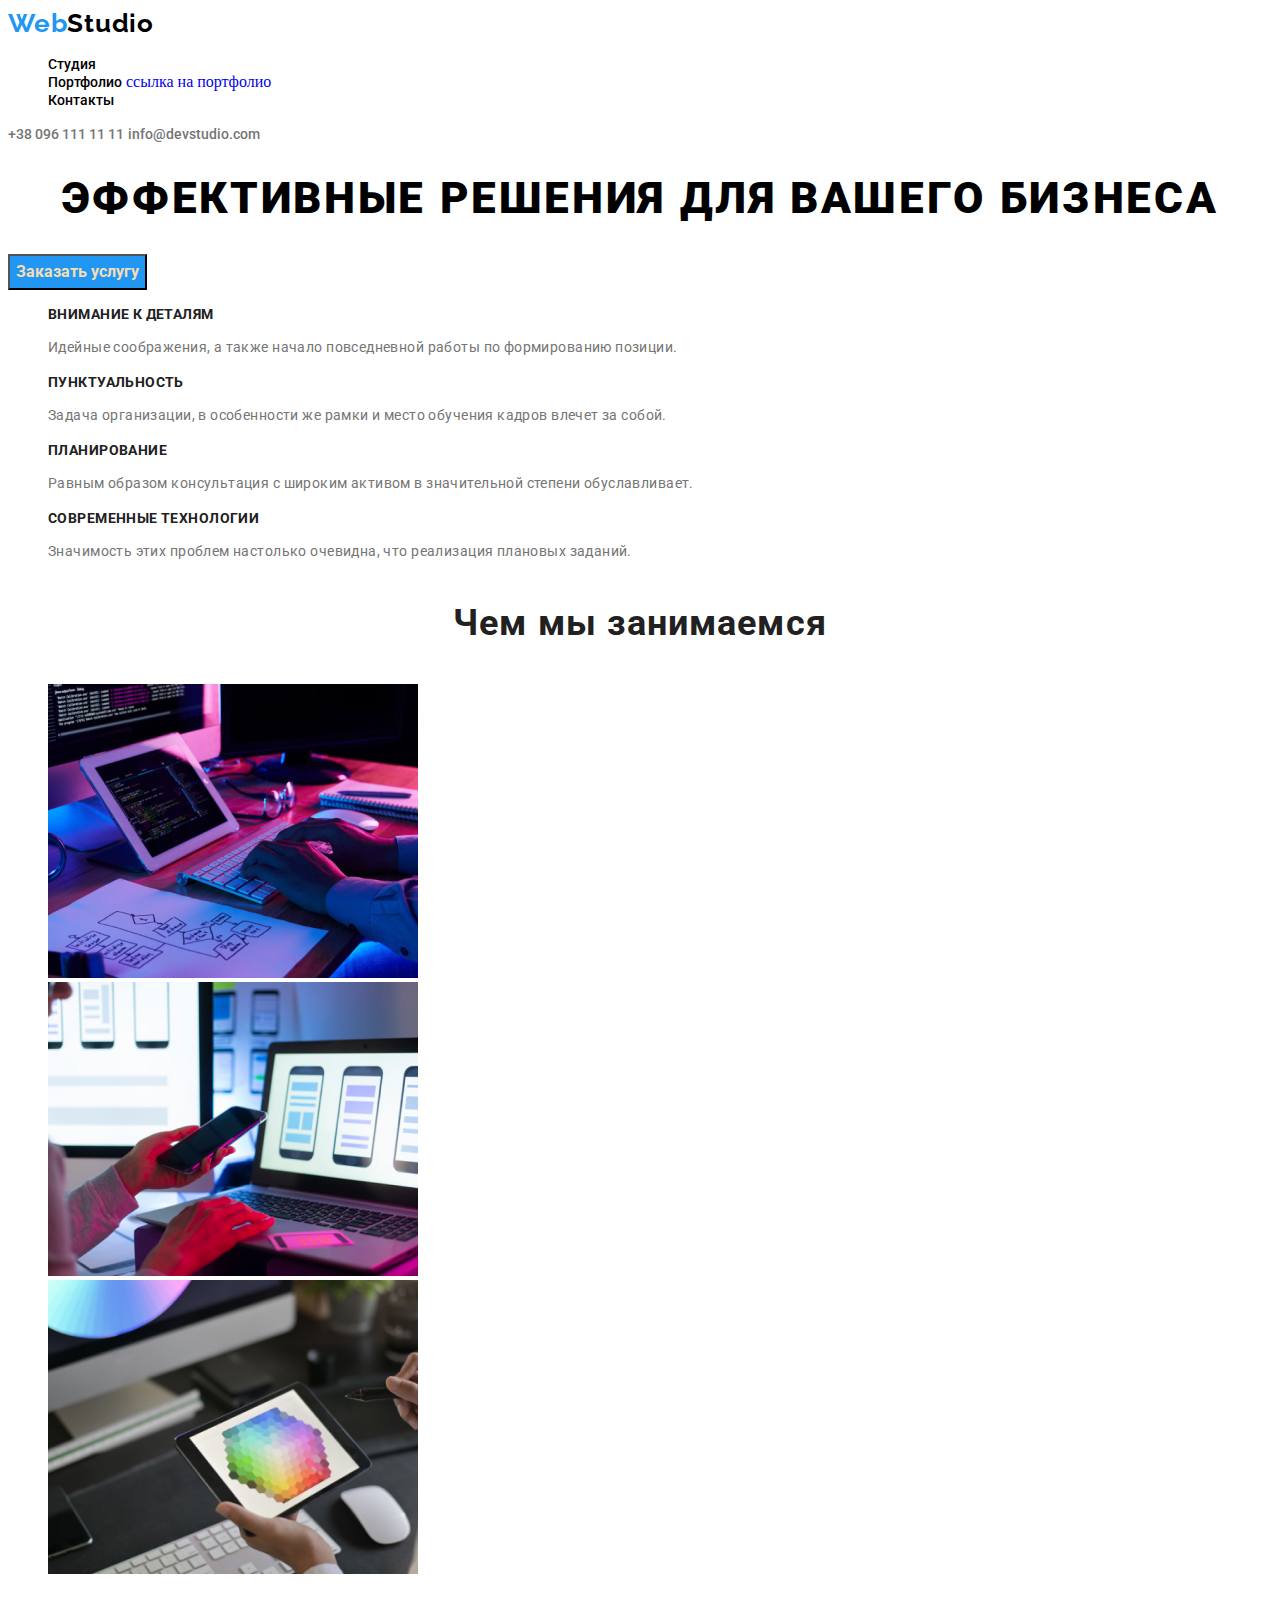
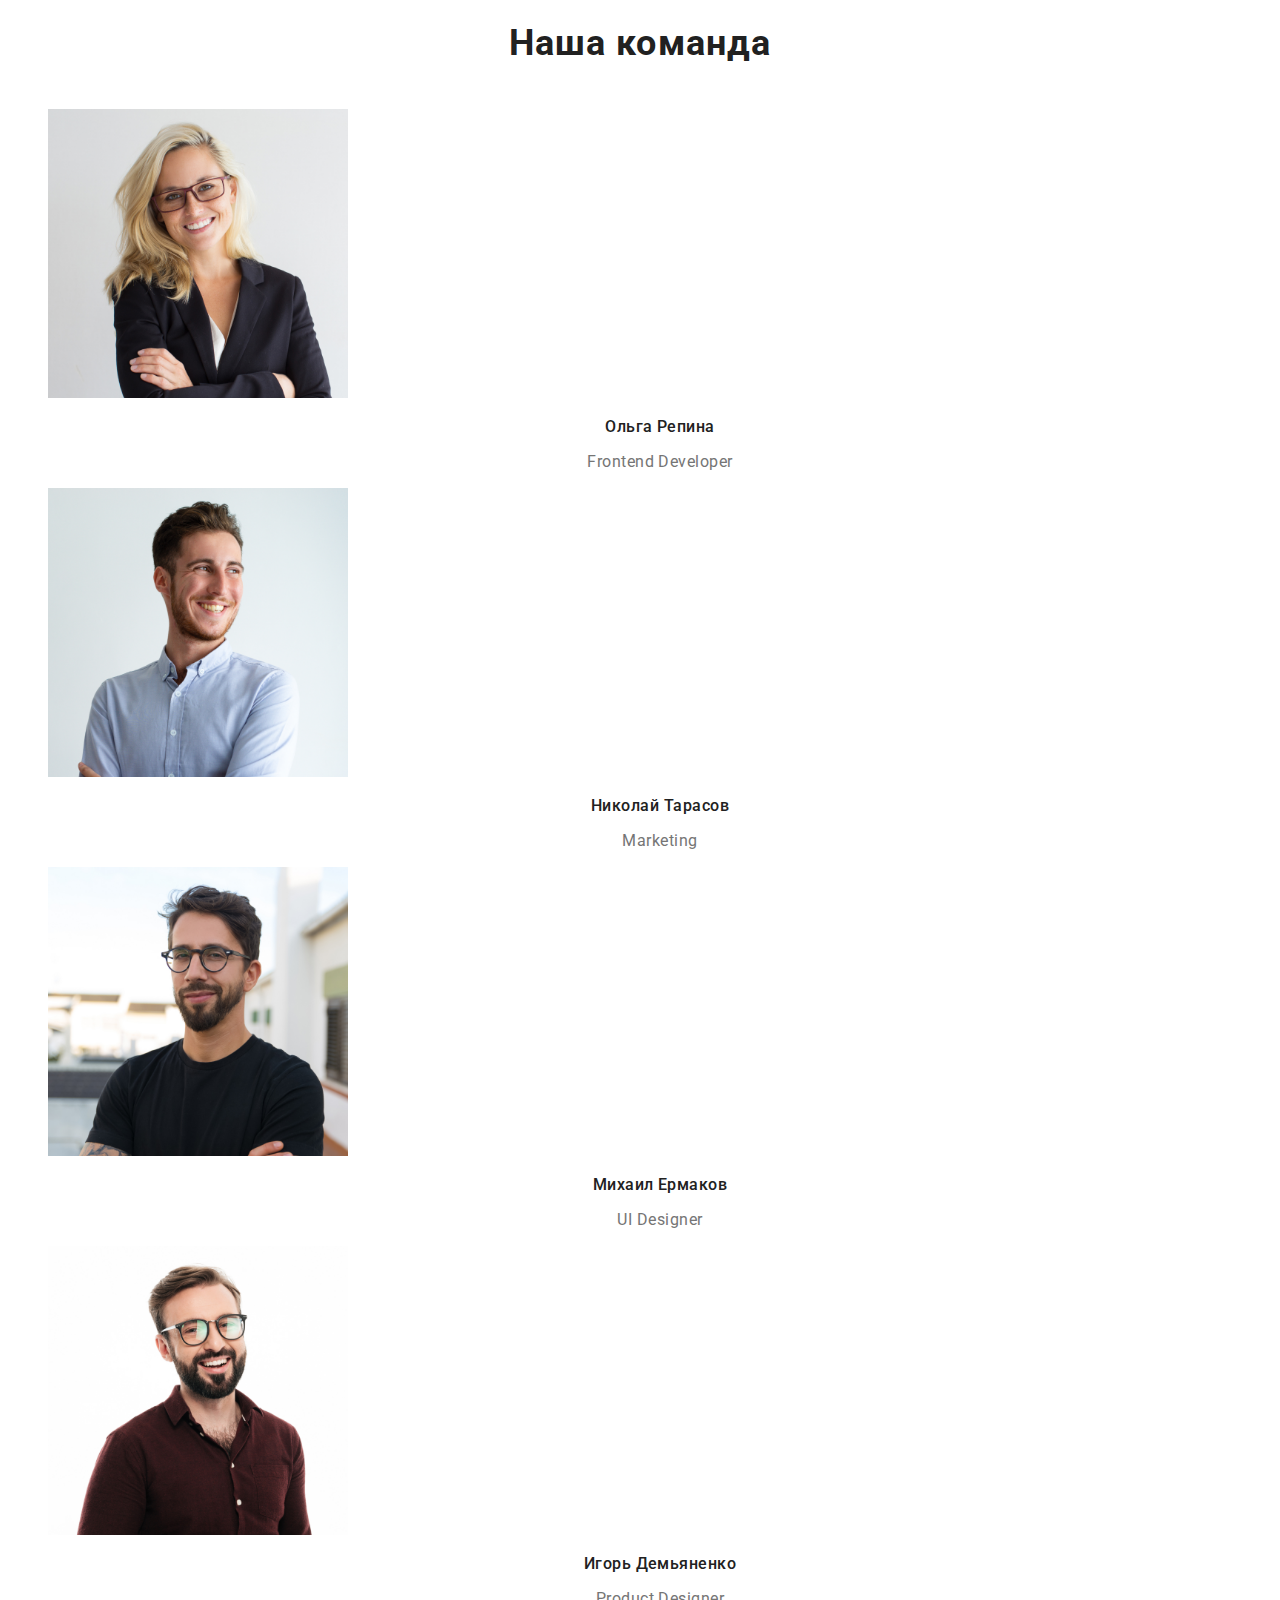
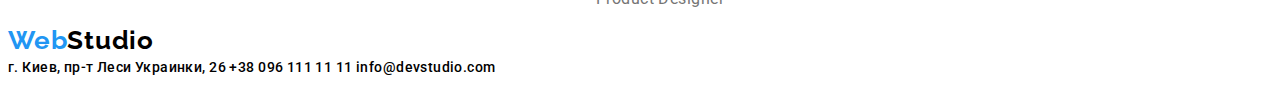
==== commit 3548ee98: "Update index.html" ====
--- a/index.html
+++ b/index.html
@@ -19,9 +19,13 @@
 
         <ul class="navigation-list-header">
             <li><a class="navigation-list" href="#">Студия</a></li>
-            <li><a class="navigation-list" href="#">Портфолио</a></li>
+            <li>
+            <a class="navigation-list" href="#">Портфолио</a>
+            <a href="./portfolio.html">ссылка на портфолио</a>
+            </li>
             <li><a class="navigation-list" href="#">Контакты</a></li>
         </ul>
+        
         </nav>
 
         <address  class="address-nav">
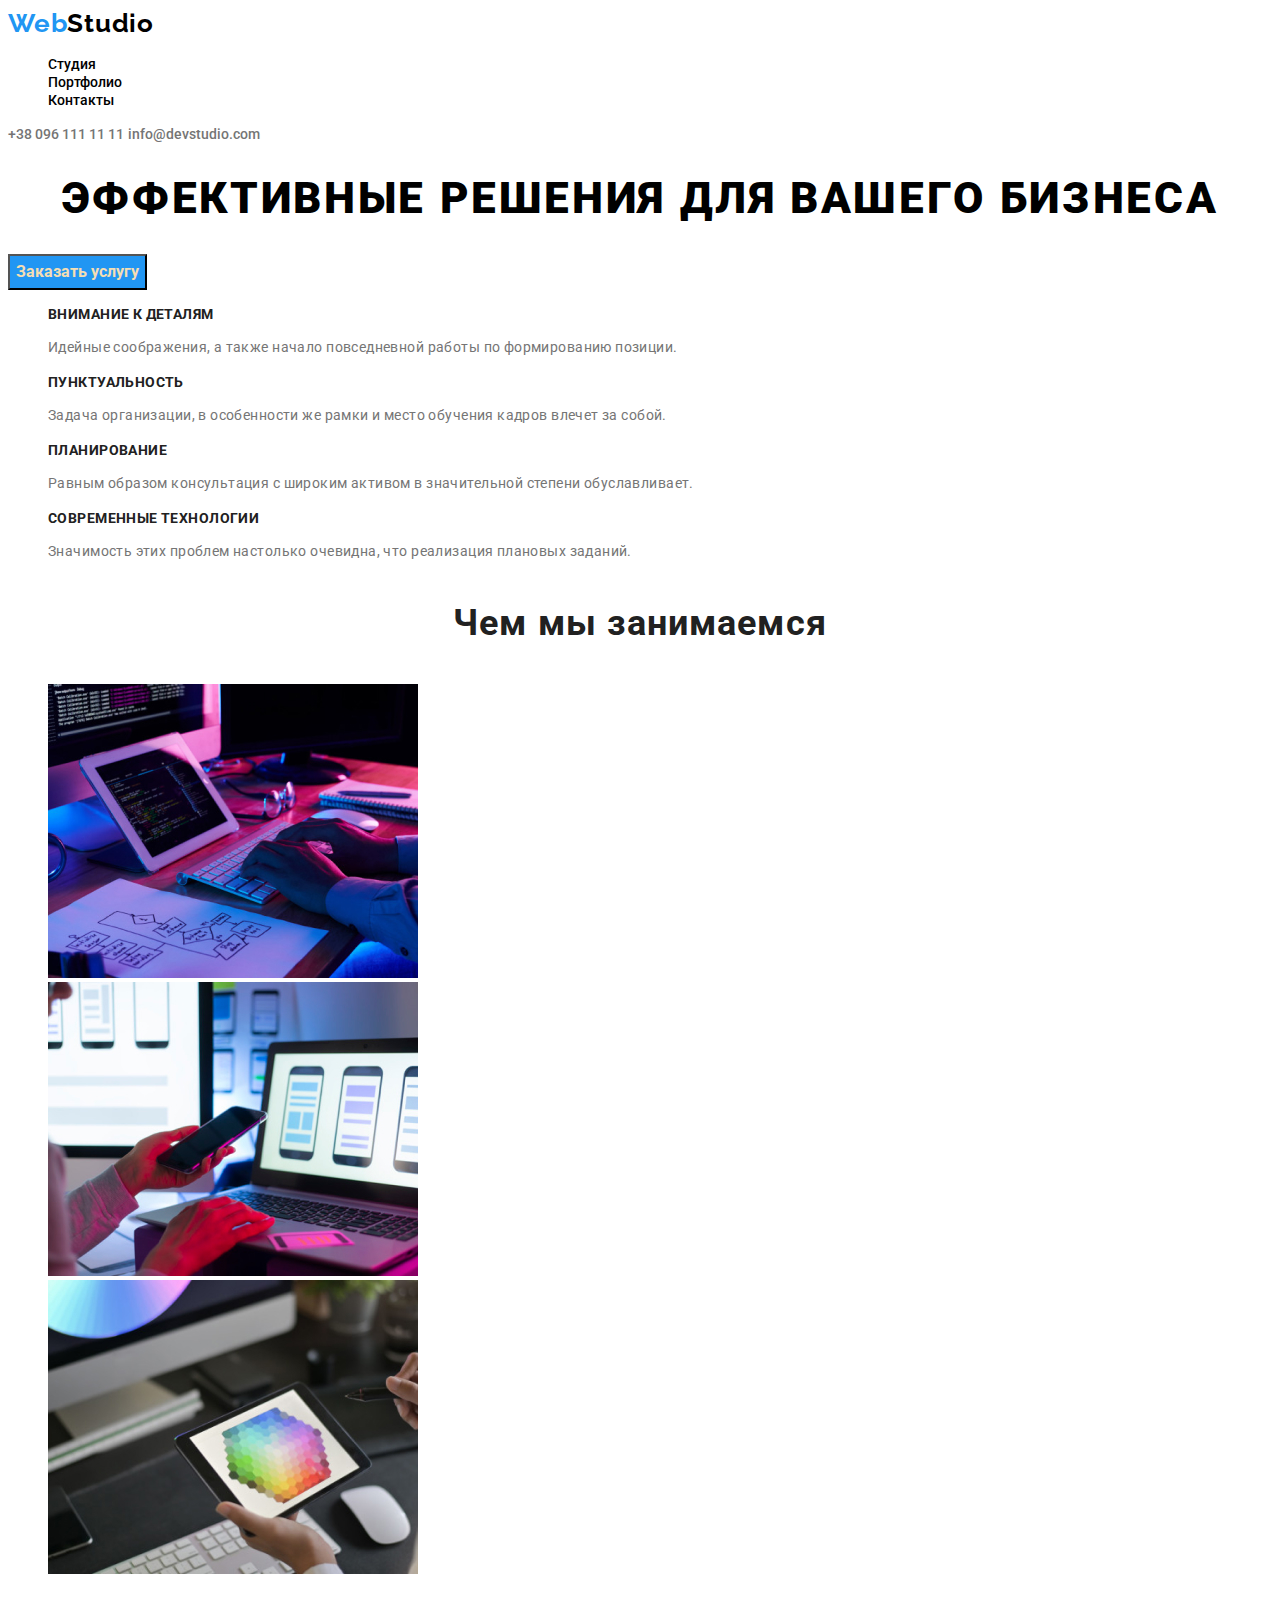
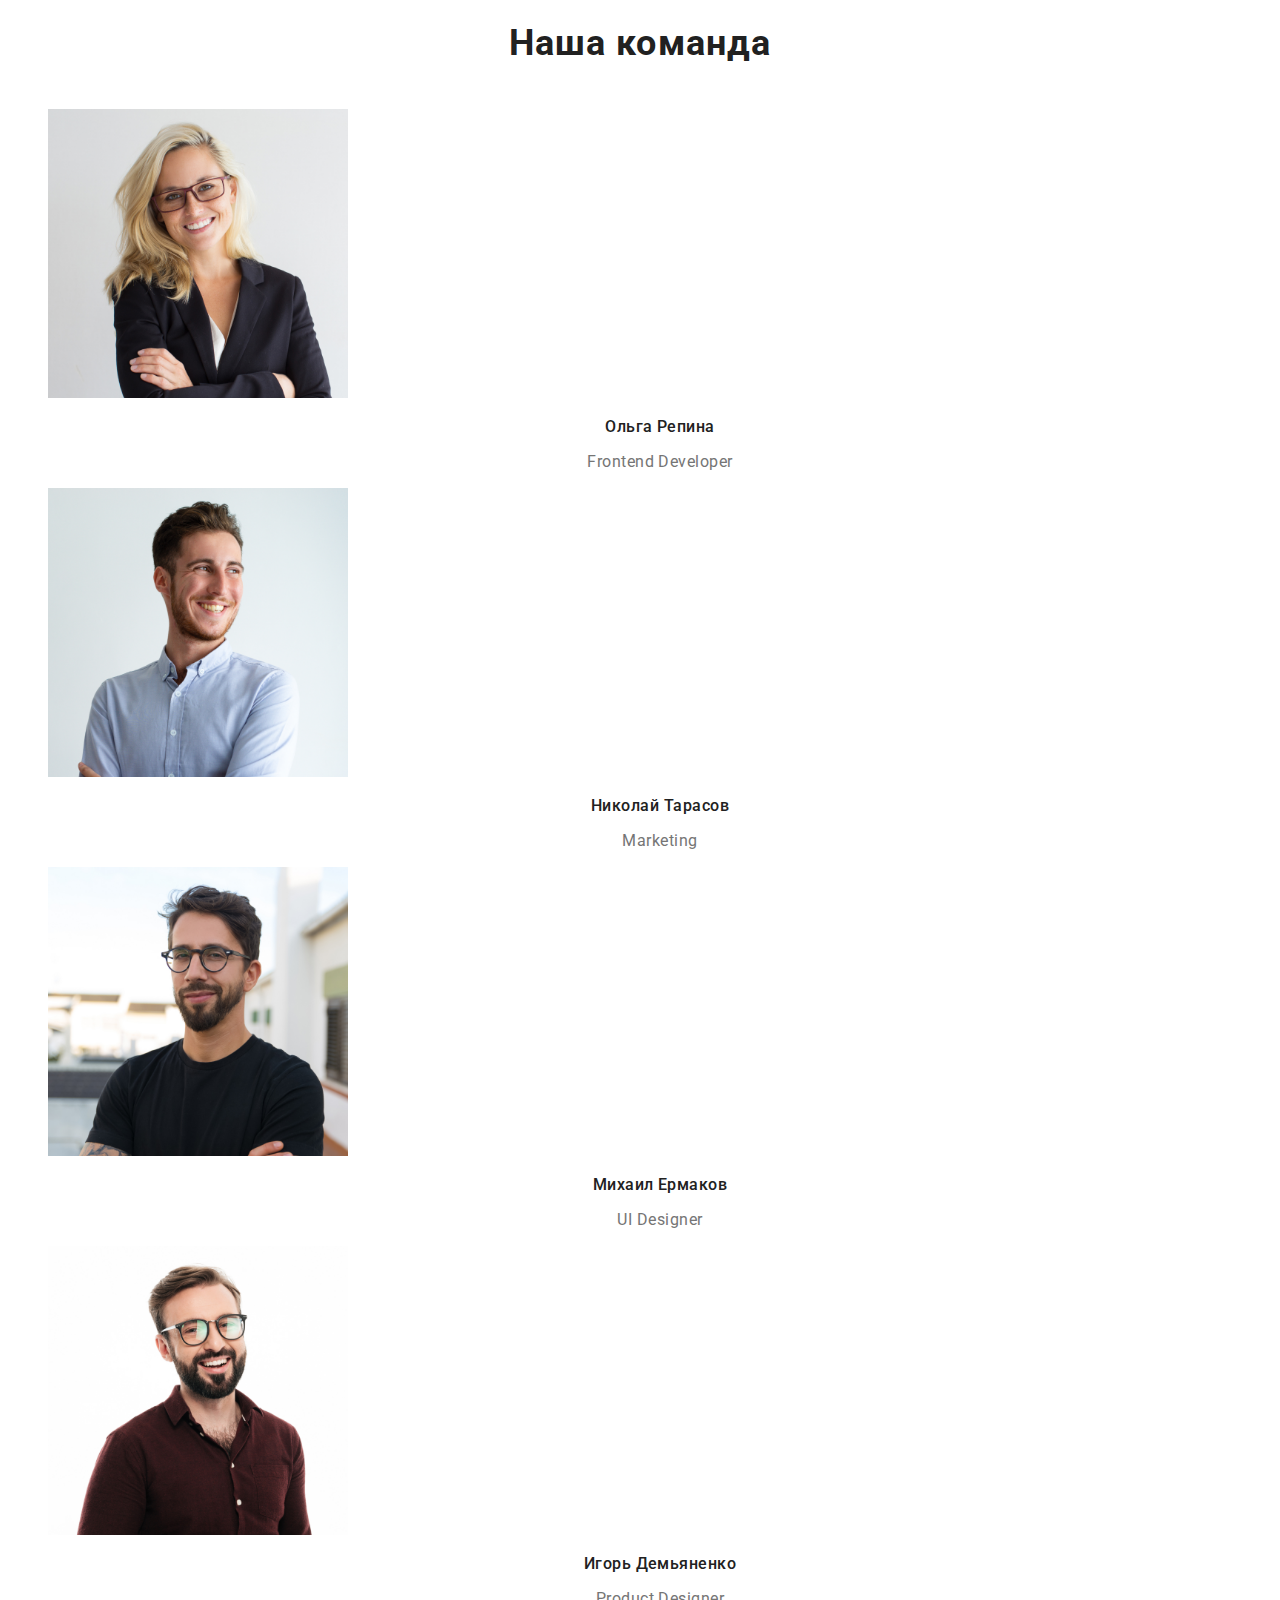
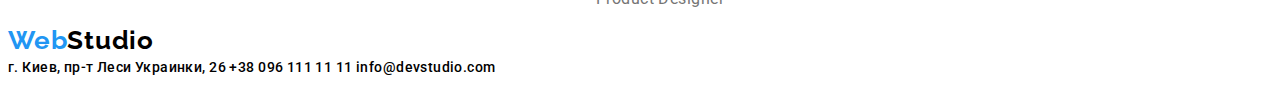
==== commit 514cb464: "Update index.html" ====
--- a/index.html
+++ b/index.html
@@ -19,13 +19,10 @@
 
         <ul class="navigation-list-header">
             <li><a class="navigation-list" href="#">Студия</a></li>
-            <li>
-            <a class="navigation-list" href="#">Портфолио</a>
-            <a href="./portfolio.html">ссылка на портфолио</a>
-            </li>
+            <li><a class="navigation-list" href="./portfolio.html">Портфолио</a></li>
             <li><a class="navigation-list" href="#">Контакты</a></li>
         </ul>
-        
+
         </nav>
 
         <address  class="address-nav">
